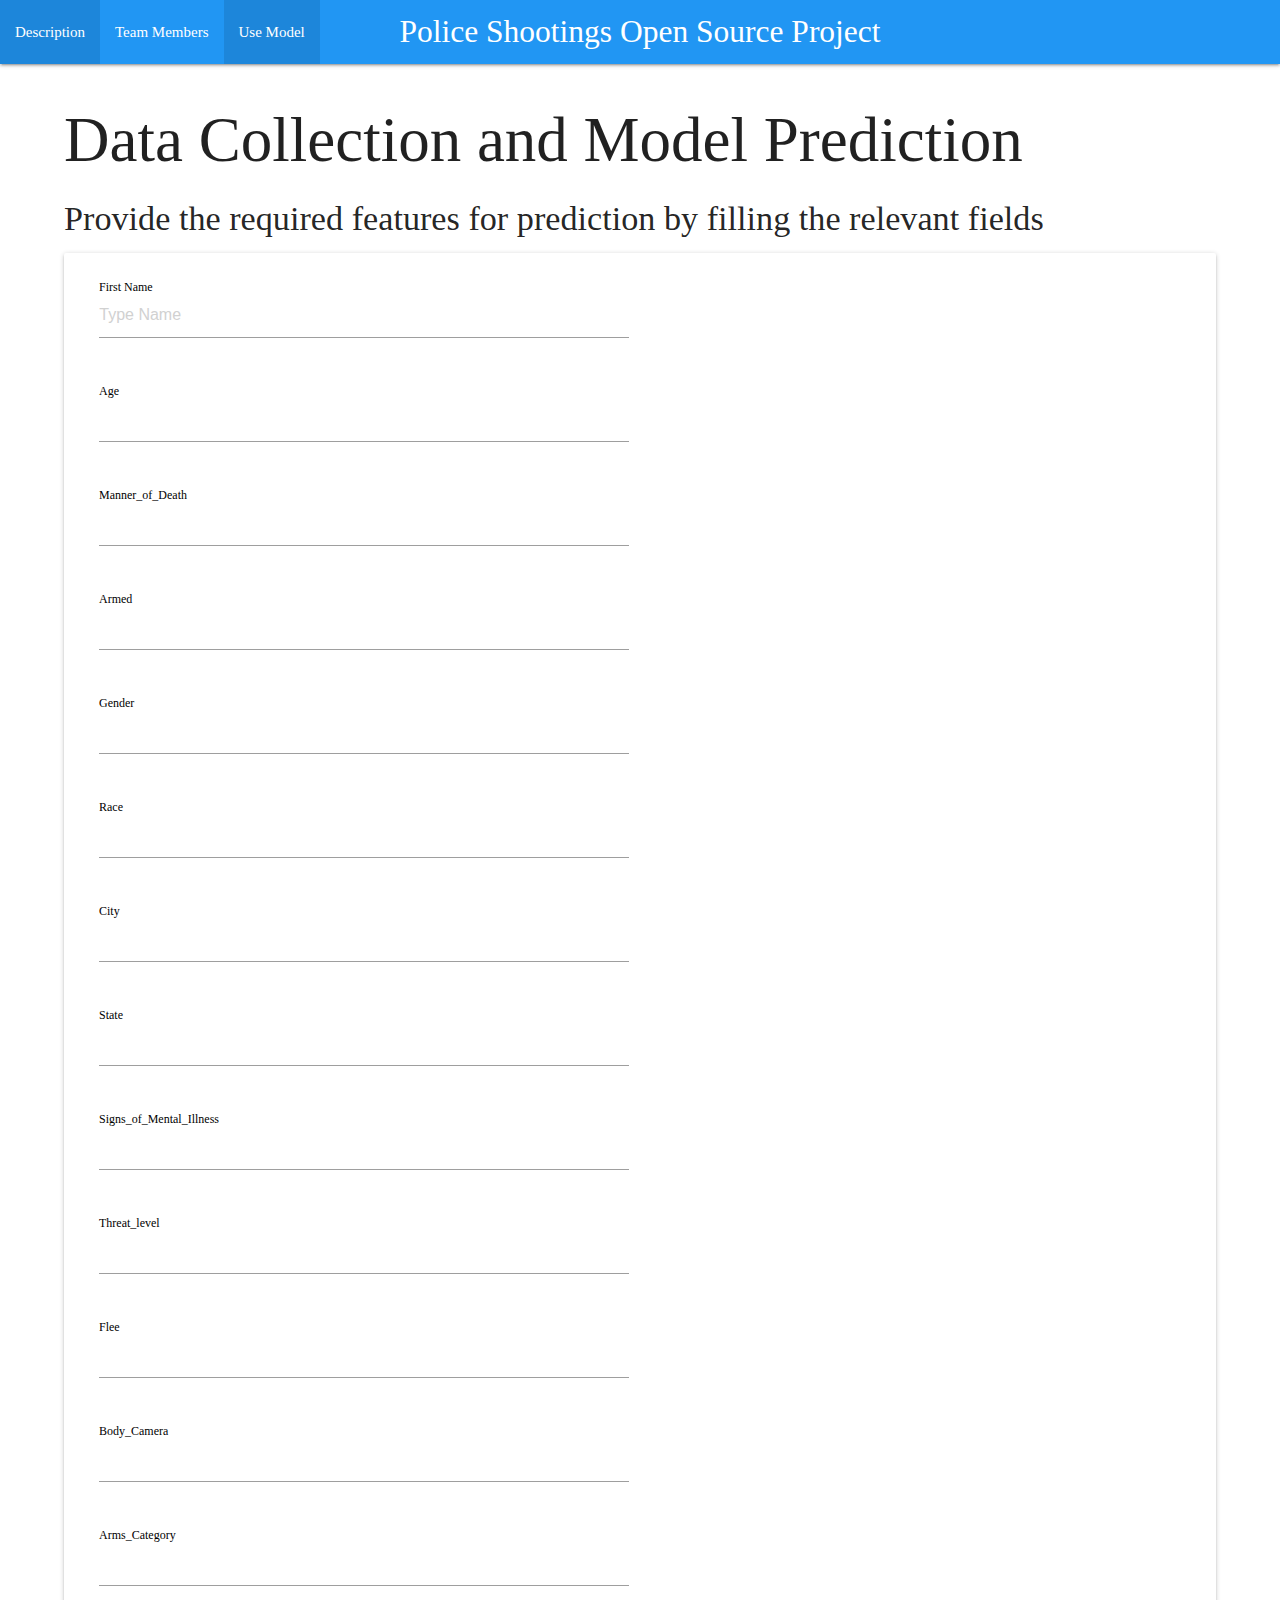
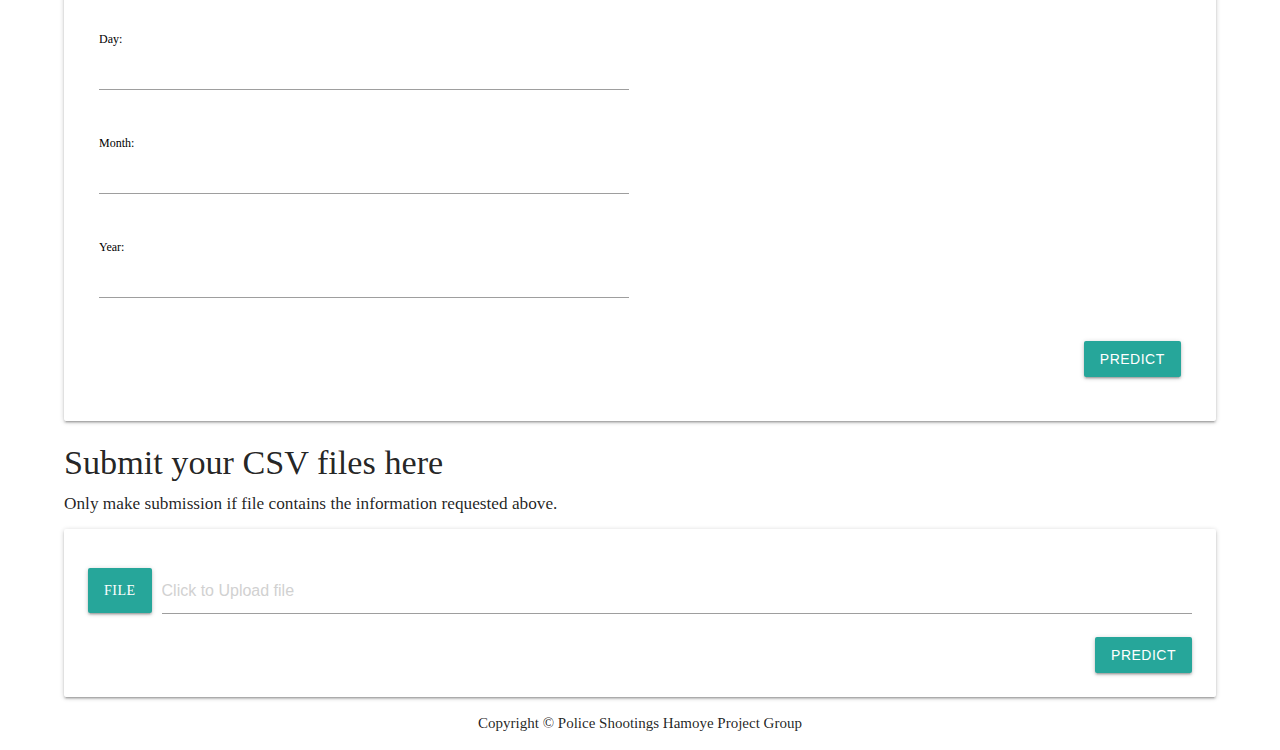
==== frontend-ui/public/html/model.html @ 5b7e3412 "Edited Web Pages" ====
<!DOCTYPE html>
<html lang="en">

<head>
  <meta charset="UTF-8">
  <meta name="viewport" content="width=device-width, initial-scale=1.0">
  <link href="https://fonts.googleapis.com/icon?family=Material+Icons" rel="stylesheet">
  <link rel="stylesheet" href="https://cdnjs.cloudflare.com/ajax/libs/materialize/1.0.0/css/materialize.min.css">
  <link rel="stylesheet" href="../css/styles.css">
  <!-- The core Firebase JS SDK is always required and must be listed first -->
  <!-- <script src="/__/firebase/8.0.1/firebase-app.js"></script> -->

  <!-- TODO: Add SDKs for Firebase products that you want to use
        https://firebase.google.com/docs/web/setup#available-libraries -->
  <script src="/__/firebase/8.0.1/firebase-analytics.js"></script>

  <!-- Initialize Firebase -->
  <script src="/__/firebase/init.js"></script>
  <title>Use Model</title>
</head>

<body>
  <nav>
    <div class="nav-wrapper blue">
      <a href="#!" class="brand-logo center">Police Shootings Open Source Project</a>
      <ul class="left hide-on-med-and-down">
        <li><a href="../index.html">Description</a></li>
        <li><a href="./team-members.html">Team Members</a></li>
        <li class="active pulse"><a href="./model.html">Use Model</a></li>
      </ul>
    </div>
  </nav>

  <div class="content">
    <h1>Data Collection and Model Prediction</h1>
    <p>
    <h4>Provide the required features for prediction by filling the relevant fields</h4>
    </p>
    <p>
    <div class="card-panel">
      <div class="row">
        <form class="col s12">
          <div class="row">
            <div class="input-field col s6">
              <input placeholder="Type Name" id="first_name" type="number" class="validate">
              <label for="first_name" class="active">First Name</label>
            </div>
          </div>
          <div class="row">
            <div class="input-field col s6">
              <input id="age" type="number" class="validate">
              <label for="age" class="active">Age</label>
            </div>
          </div>
          <div class="row">
            <div class="input-field col s6">
              <input placeholder="" id="manner_of_death" type="text" class="validate">
              <label for="manner_of_death" class="active">Manner_of_Death</label>
            </div>
          </div>
          <div class="row">
            <div class="input-field col s6">
              <input id="armed" type="text" class="validate">
              <label for="armed" class="active">Armed</label>
            </div>
          </div>
          <div class="row">
            <div class="input-field col s6">
              <input id="gender" type="text" class="validate">
              <label for="gender" class="active">Gender</label>
            </div>
          </div>
          <div class="row">
            <div class="input-field col s6">
              <input id="race" type="text" class="validate">
              <label for="race" class="active">Race</label>
            </div>
          </div>
          <div class="row">
            <div class="input-field col s6">
              <input id="city" type="text" class="validate">
              <label for="city" class="active">City</label>
            </div>
          </div>
          <div class="row">
            <div class="input-field col s6">
              <input id="state" type="text" class="validate">
              <label for="state" class="active">State</label>
            </div>
          </div>
          <div class="row">
            <div class="input-field col s6">
              <input id="signs_of_mental_illness" type="text" class="validate">
              <label for="signs_of_mental_illness" class="active">Signs_of_Mental_Illness</label>
            </div>
          </div>
          <div class="row">
            <div class="input-field col s6">
              <input id="threat_level" type="text" class="validate">
              <label for="threat_level" class="active">Threat_level</label>
            </div>
          </div>
          <div class="row">
            <div class="input-field col s6">
              <input id="flee" type="text" class="validate">
              <label for="flee" class="active">Flee</label>
            </div>
          </div>
          <div class="row">
            <div class="input-field col s6">
              <input id="body_camera" type="text" class="validate">
              <label for="body_camera" class="active">Body_Camera</label>
            </div>
          </div>
          <div class="row">
            <div class="input-field col s6">
              <input id="arms_category" type="text" class="validate">
              <label for="arms_category" class="active">Arms_Category</label>
            </div>
          </div>
          <div class="row">
            <div class="input-field col s6">
              <input id="day" type="text" class="validate">
              <label for="day" class="active">Day:</label>
            </div>
          </div>
          <div class="row">
            <div class="input-field col s6">
              <input id="month" type="text" class="validate">
              <label for="month" class="active">Month:</label>
            </div>
          </div>
          <div class="row">
            <div class="input-field col s6">
              <input id="year" type="text" class="validate">
              <label for="year" class="active">Year:</label>
            </div>
          </div>
          <div>
            <input type="submit" value="Predict" class="btn right">
            <div class="clearfix"></div>
          </div>
        </form>
      </div>
    </div>
    </p>

    <p>
    <div>
      <h4>Submit your CSV files here</h4>
      <h6>Only make submission if file contains the information requested above.</h6>
    </div>
    </p>
    <div class="card-panel">
      <form action="#">
        <div class="file-field input-field">
          <div class="btn">
            <span>File</span>
            <input type="file">
          </div>
          <div class="file-path-wrapper">
            <input class="file-path validate" type="text" placeholder="Click to Upload file">
          </div>
        </div>
        <div>
          <input type="submit" value="Predict" class="btn right">
          <div class="clearfix"></div>
        </div>
      </form>
    </div>
  </div>
  <p>
  <footer style="text-align: center"> Copyright &copy; Police Shootings Hamoye Project Group</footer>
  </p>
</body>

</html>
---- frontend-ui/public/css/styles.css ----
.content{
    padding: 0 5%;
    
}
  /* label color */
  .input-field label {
    color: #000;
  }
  /* label focus color */
  .input-field input[type=text]:focus + label {
    color: #000;
  }
  /* label underline focus color */
  .input-field input[type=text]:focus {
    border-bottom: 1px solid #000;
    box-shadow: 0 1px 0 0 #000;
  }
  /* valid color */
  .input-field input[type=text].valid {
    border-bottom: 1px solid #000;
    box-shadow: 0 1px 0 0 #000;
  }
  /* invalid color */
  .input-field input[type=text].invalid {
    border-bottom: 1px solid #000;
    box-shadow: 0 1px 0 0 #000;
  }
  /* icon prefix focus color */
  .input-field .prefix.active {
    color: #000;
  }

body{
    margin: 0;
    padding: 0;
    font-family: Century Gothic;
    background-image: url(police.jpg)no-repeat;
    background-clip: cover;
    background-position: center;

 }
h2{
    text-align: center;
}
.box{
    text-align: center;
}
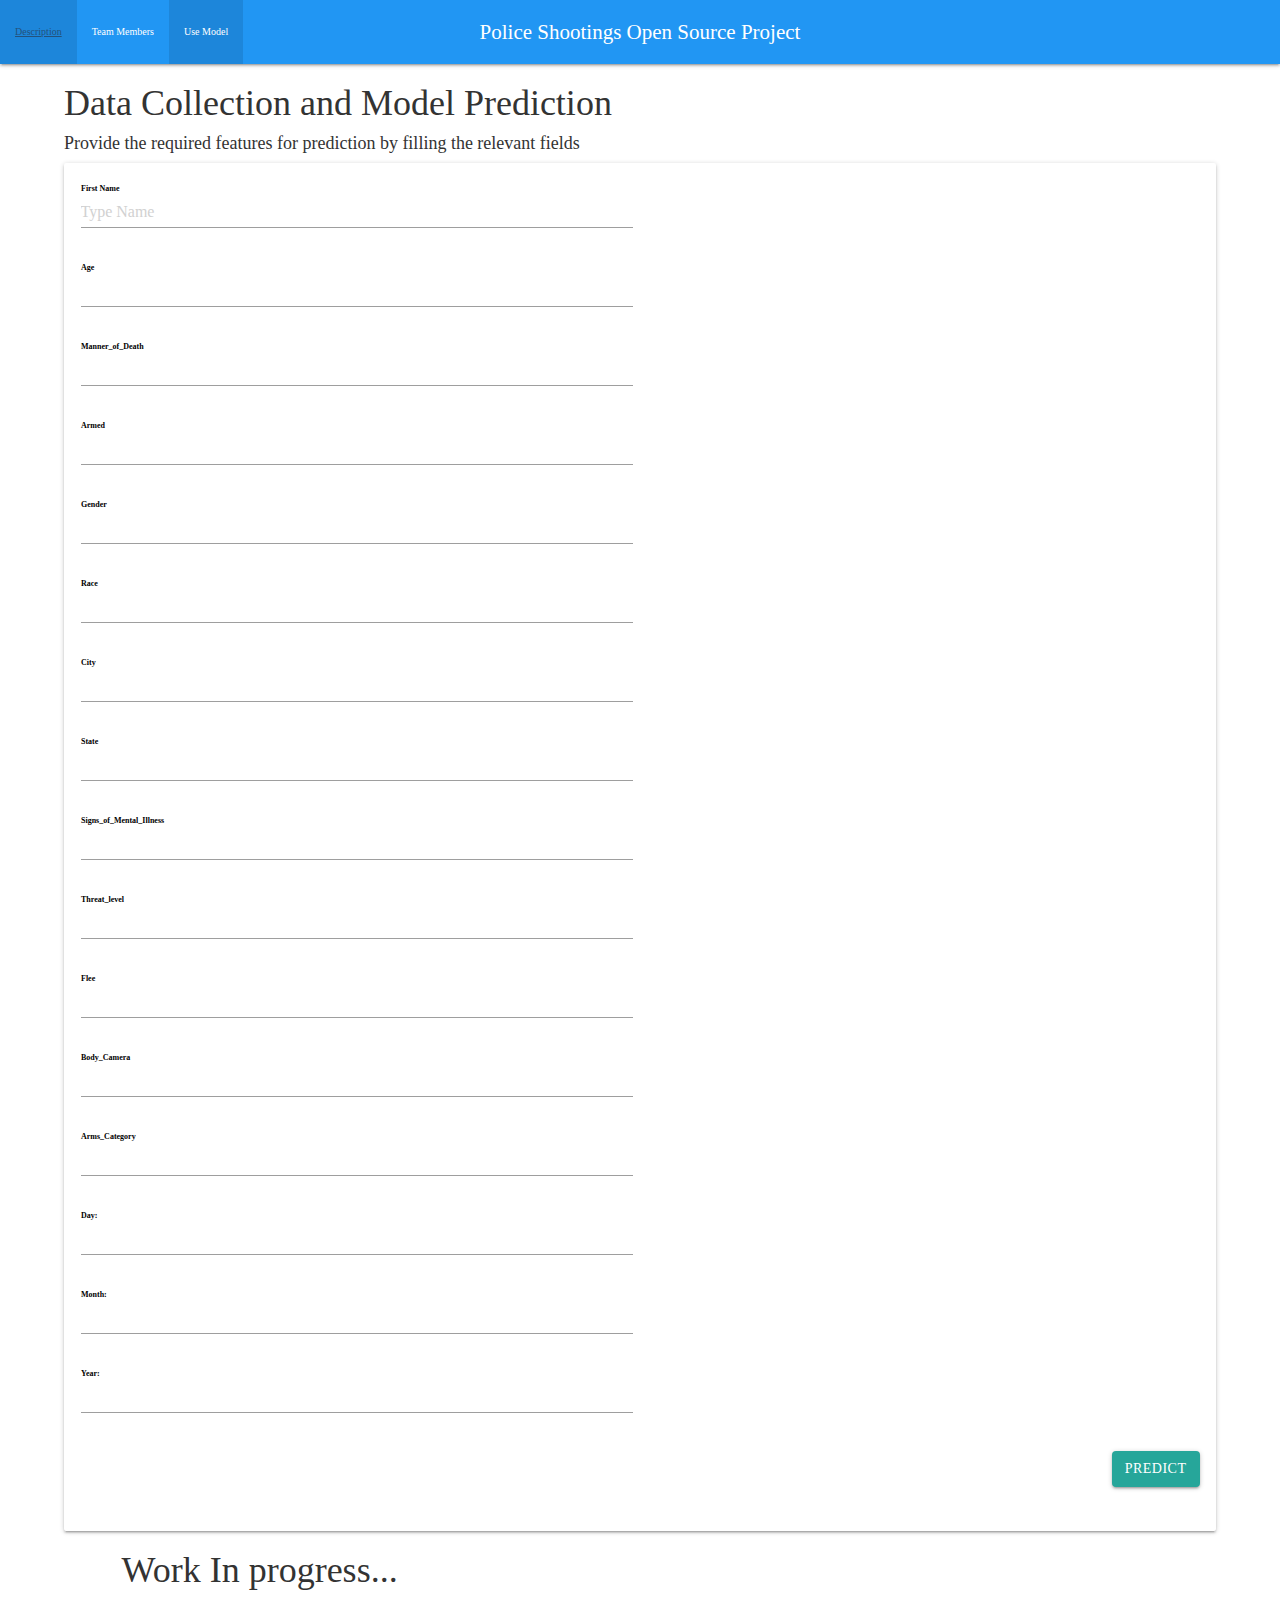
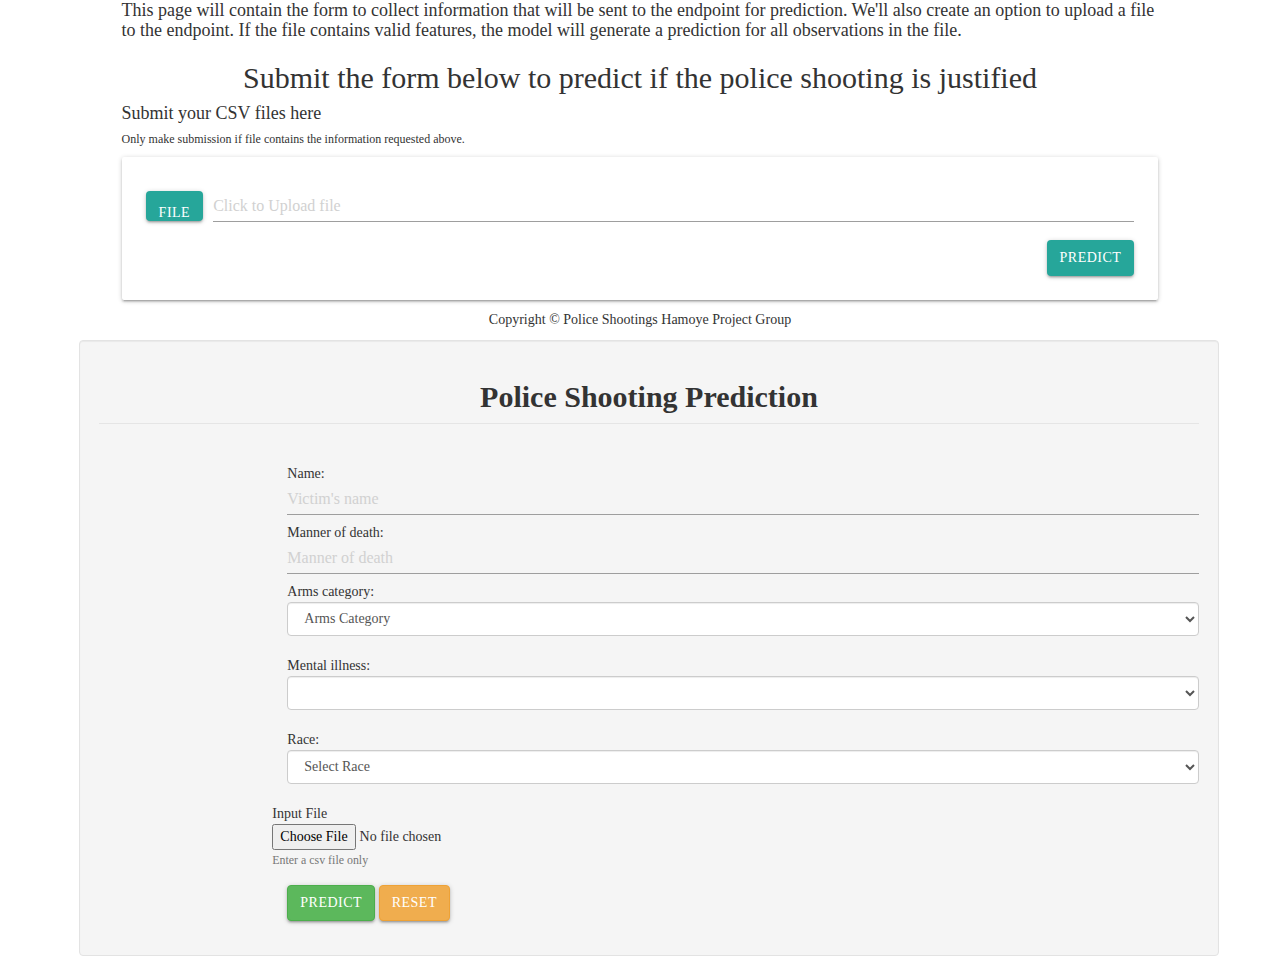
==== commit dee1e958: "Merge branch 'master' into master" ====
--- a/frontend-ui/public/html/model.html
+++ b/frontend-ui/public/html/model.html
@@ -2,13 +2,15 @@
 <html lang="en">
 
 <head>
-  <meta charset="UTF-8">
-  <meta name="viewport" content="width=device-width, initial-scale=1.0">
-  <link href="https://fonts.googleapis.com/icon?family=Material+Icons" rel="stylesheet">
-  <link rel="stylesheet" href="https://cdnjs.cloudflare.com/ajax/libs/materialize/1.0.0/css/materialize.min.css">
-  <link rel="stylesheet" href="../css/styles.css">
-  <!-- The core Firebase JS SDK is always required and must be listed first -->
-  <!-- <script src="/__/firebase/8.0.1/firebase-app.js"></script> -->
+    <meta charset="UTF-8">
+    <meta name="viewport" content="width=device-width, initial-scale=1.0">
+    <link href="https://fonts.googleapis.com/icon?family=Material+Icons" rel="stylesheet">
+    <link rel="stylesheet" href="https://cdnjs.cloudflare.com/ajax/libs/materialize/1.0.0/css/materialize.min.css">
+    <link rel="stylesheet" href="https://maxcdn.bootstrapcdn.com/bootstrap/3.4.1/css/bootstrap.min.css">
+    <link rel="stylesheet" href="../css/styles.css">
+    <!-- The core Firebase JS SDK is always required and must be listed first -->
+    <!-- <script src="/__/firebase/8.0.1/firebase-app.js"></script> -->
+
 
   <!-- TODO: Add SDKs for Firebase products that you want to use
         https://firebase.google.com/docs/web/setup#available-libraries -->
@@ -31,6 +33,7 @@
     </div>
   </nav>
 
+
   <div class="content">
     <h1>Data Collection and Model Prediction</h1>
     <p>
@@ -144,12 +147,21 @@
       </div>
     </div>
     </p>
+    <div class="content">
+        <h1>Work In progress...</h1>
+        <h4>This page will contain the form to collect information that will be sent to the endpoint for prediction.
+            We'll also create an option to upload a file to the endpoint. If the file contains valid features, the model will generate a prediction
+            for all observations in the file.
+        </h4>
+        <h2> Submit the form below to predict if the police shooting is justified </h2>
+
 
     <p>
     <div>
       <h4>Submit your CSV files here</h4>
       <h6>Only make submission if file contains the information requested above.</h6>
     </div>
+
     </p>
     <div class="card-panel">
       <form action="#">
@@ -172,6 +184,73 @@
   <p>
   <footer style="text-align: center"> Copyright &copy; Police Shootings Hamoye Project Group</footer>
   </p>
+
+    <div class="container">
+        <form class="well form-horizontal" action="#" method="post"  id="contact_form">
+            <fieldset>
+
+<!-- Form Name -->
+                <legend><center><h2><b>Police Shooting Prediction</b></h2></center></legend><br>
+
+                <div class="form-group">
+                    <div class="col-sm-offset-2 col-sm-10">
+                        <span class = "name"> Name: </span>
+                        <input type = "text" name = "name" placeholder = "Victim's name"/><br/>
+
+                        <span class = "name"> Manner of death: </span>
+                        <input type = "text" name = "manner_of_death" placeholder = "Manner of death"/><br/>
+
+                        <span class = "arms"> Arms category: </span>
+                        <select class="form-control" id="exampleSelect1">
+                            <option>Arms Category</option>
+                            <option>Blunt Instruments</option>
+                            <option>Electrical devices</option>
+                            <option>Explosives</option>
+                            <option>Guns</option>
+                            <option>Hand tools</option>
+                            <option>Multiple</option>
+                            <option>Other unusual objects</option>
+                            <option>Piercing objects</option>
+                            <option>Sharp objects</option>
+                            <option>Unarmed</option>
+                            <option>Unknown</option>
+                            <option>Vehicles</option>
+                        </select><br>
+
+                        <span class = "mental_illness"> Mental illness: </span>
+                        <select class="form-control" id="exampleSelect2">
+                            <option></option>
+                            <option>True</option>
+                            <option>False</option>
+                        </select><br>
+
+                        <span class = "race"> Race: </span>
+                        <select class="form-control" id="exampleSelect3">
+                            <option>Select Race</option>
+                            <option>Asian</option>
+                            <option>Black</option>
+                            <option>Hispanic</option>
+                            <option>Native</option>
+                            <option>White</option>
+                            <option>Other</option>
+                        </select><br>
+
+                        <div class="form-group">
+                            <span class="file"> Input File </span>
+                            <input type="file" class="form-control-file" id="exampleInputFile" aria-describedby="fileHelp">
+                            <small id="fileHelp" class="form-text text-muted">Enter a csv file only</small>
+                        </div>
+
+                        <button class="btn btn-success" type = "submit"> Predict </button>
+                        <button class="btn btn-warning" type = "reset"> Reset </button>
+                          </div>
+                    </div>
+
+
+            </fieldset>
+        </form>
+    </div>
+    </div>
 </body>
 
 </html>--- a/frontend-ui/public/css/styles.css
+++ b/frontend-ui/public/css/styles.css
@@ -1,3 +1,5 @@
+#success_message{ display: none;}
+
 .content{
     padding: 0 5%;
     
